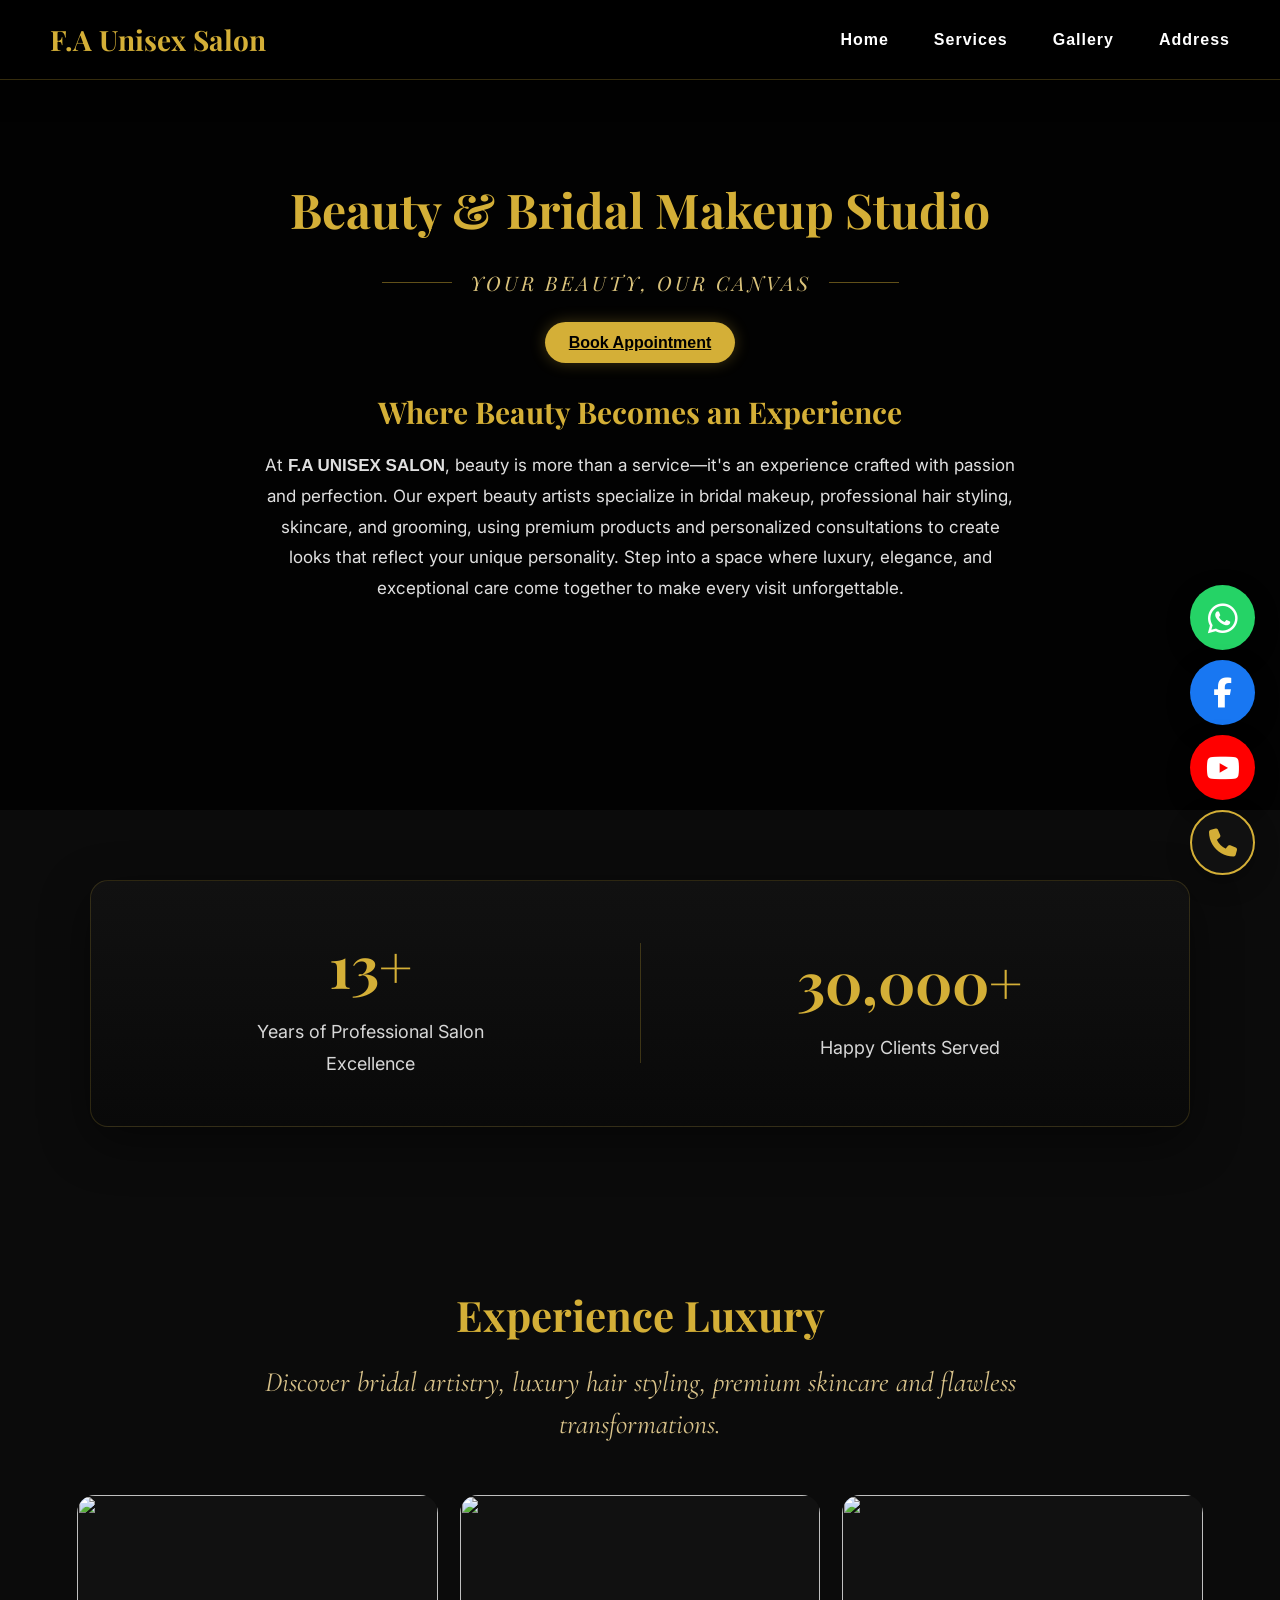
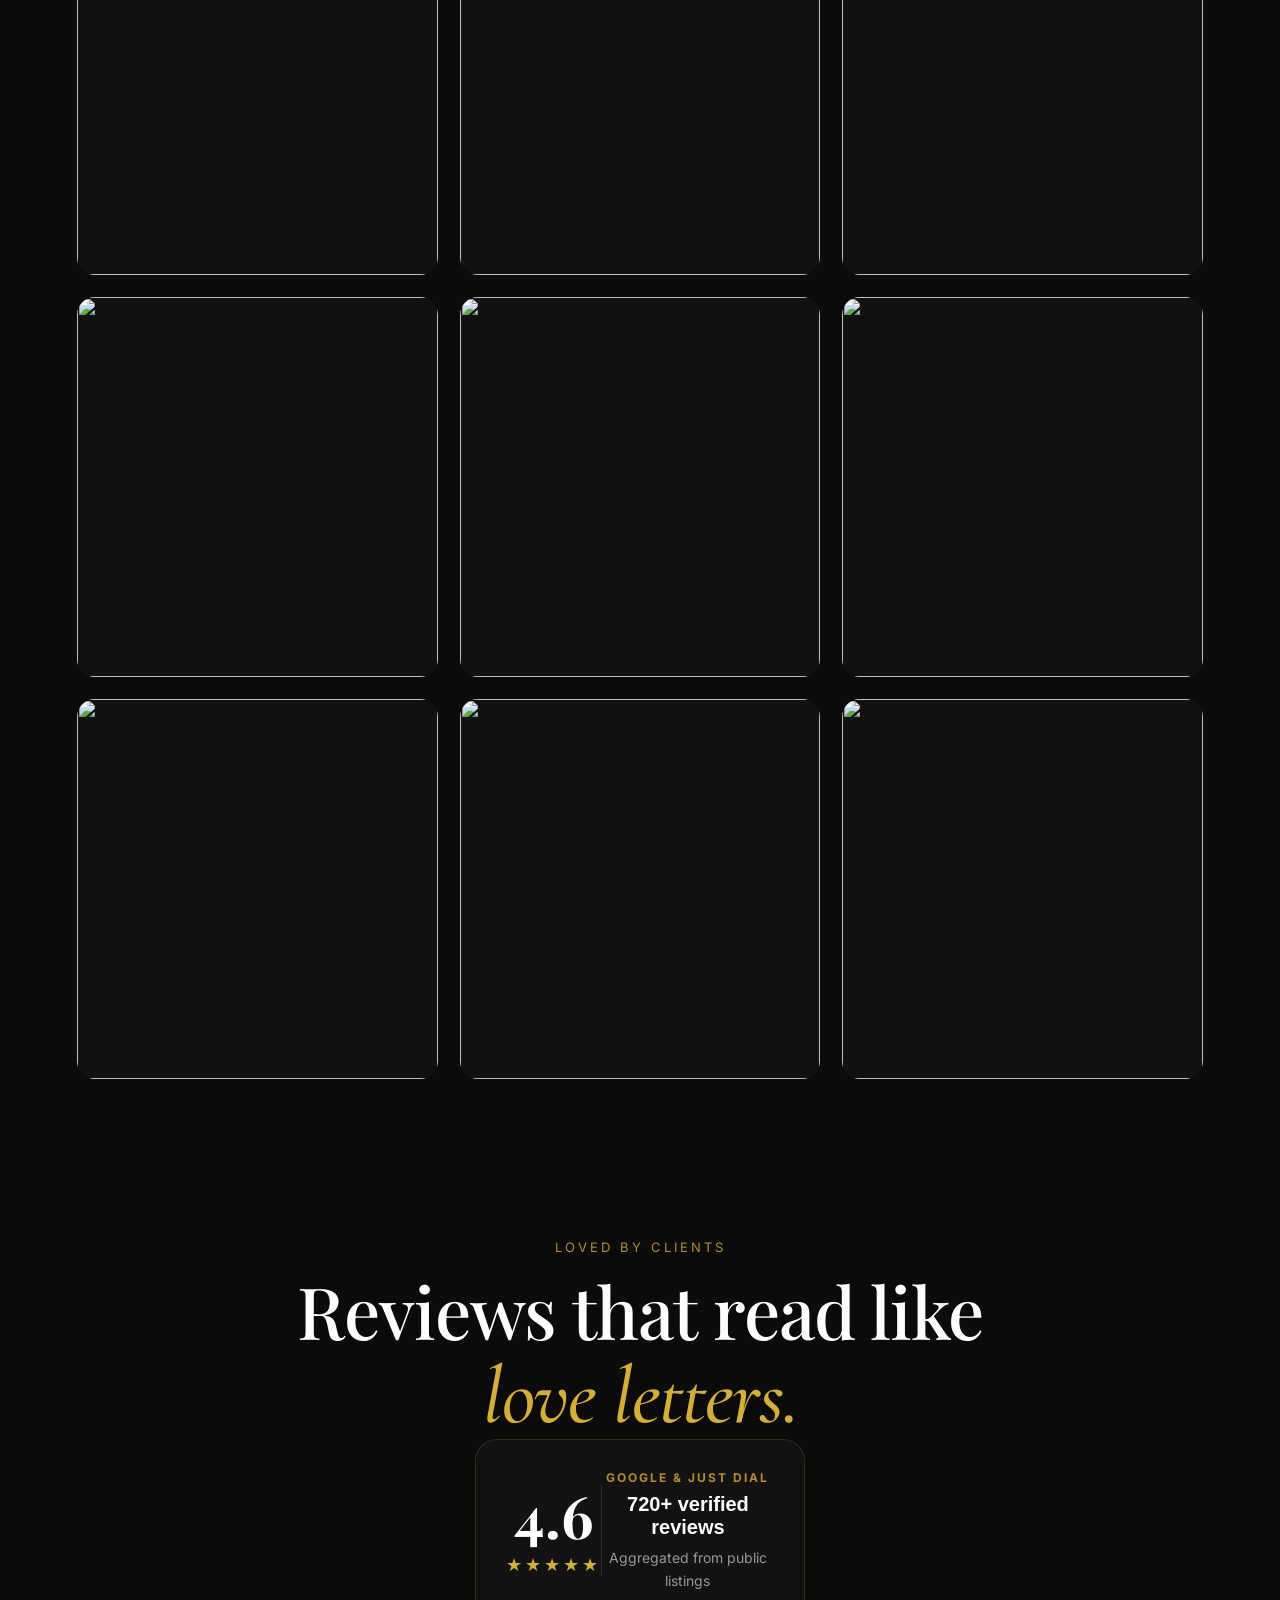
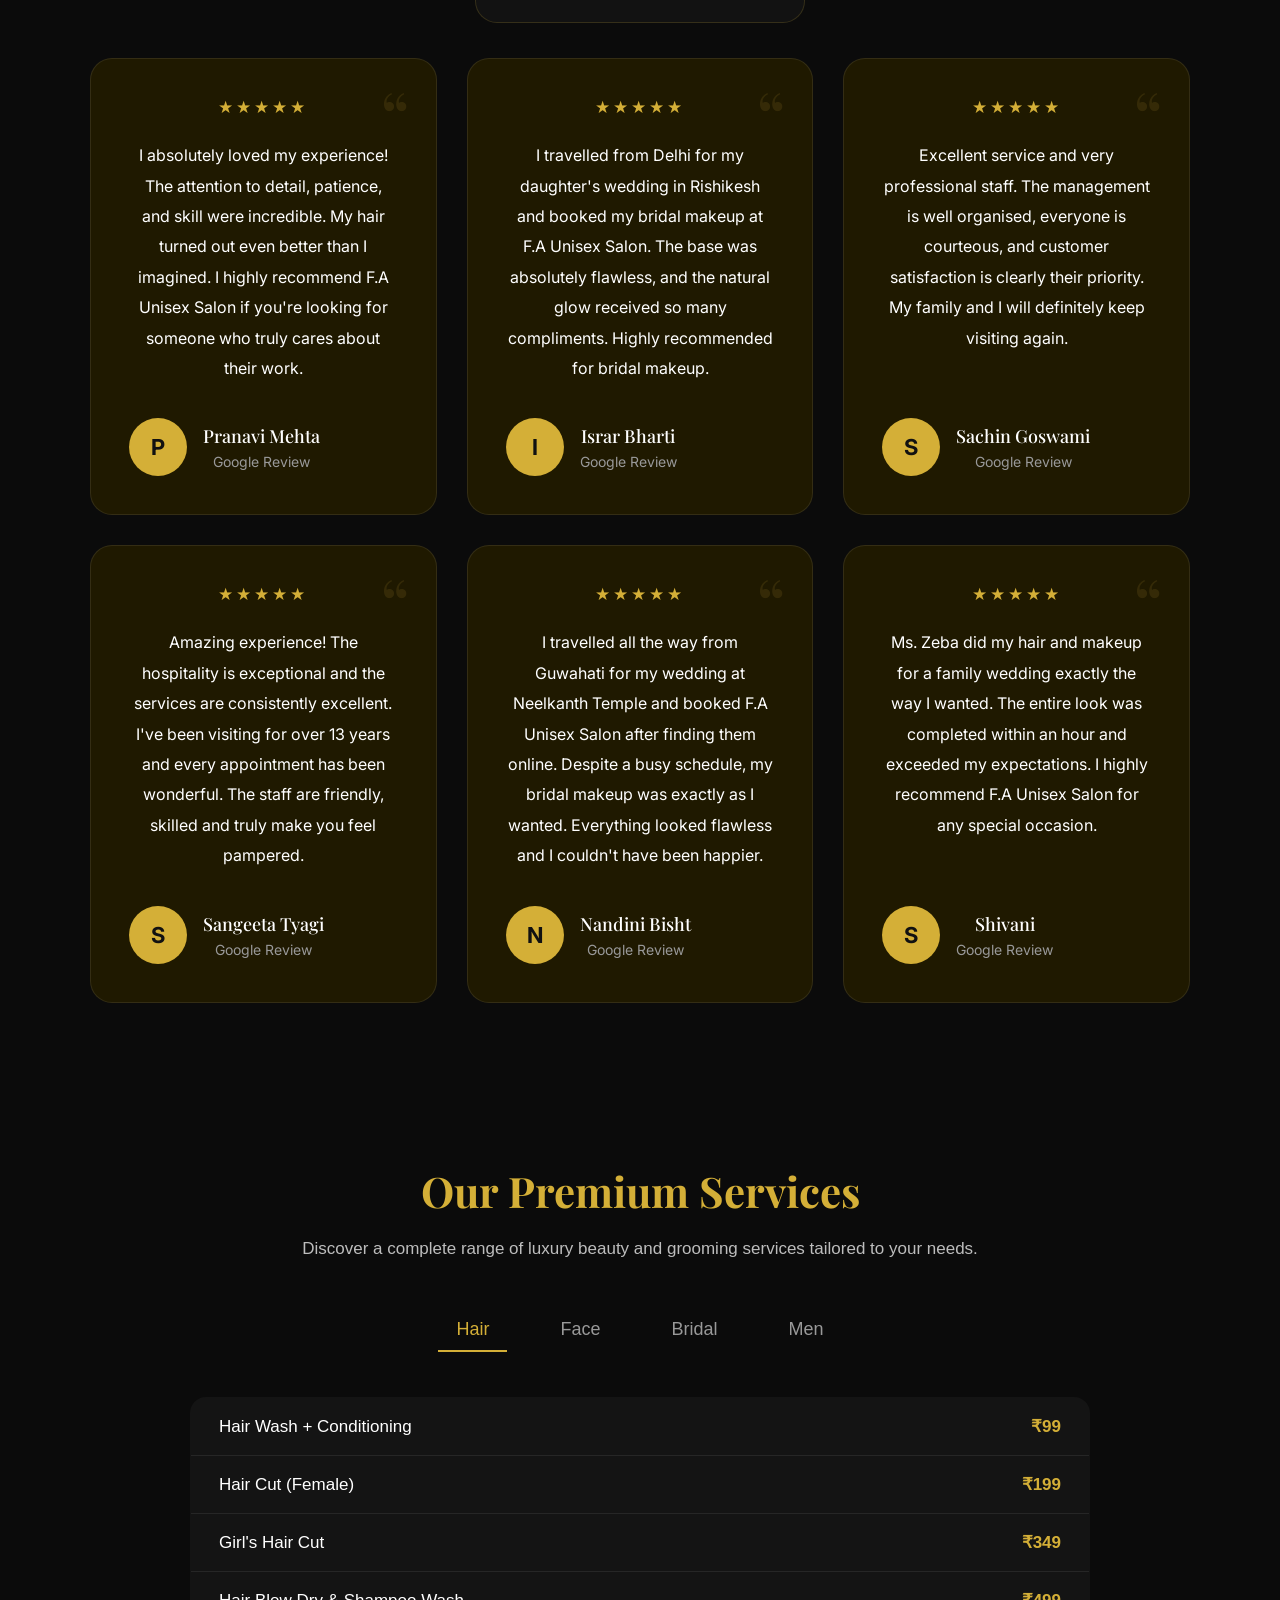
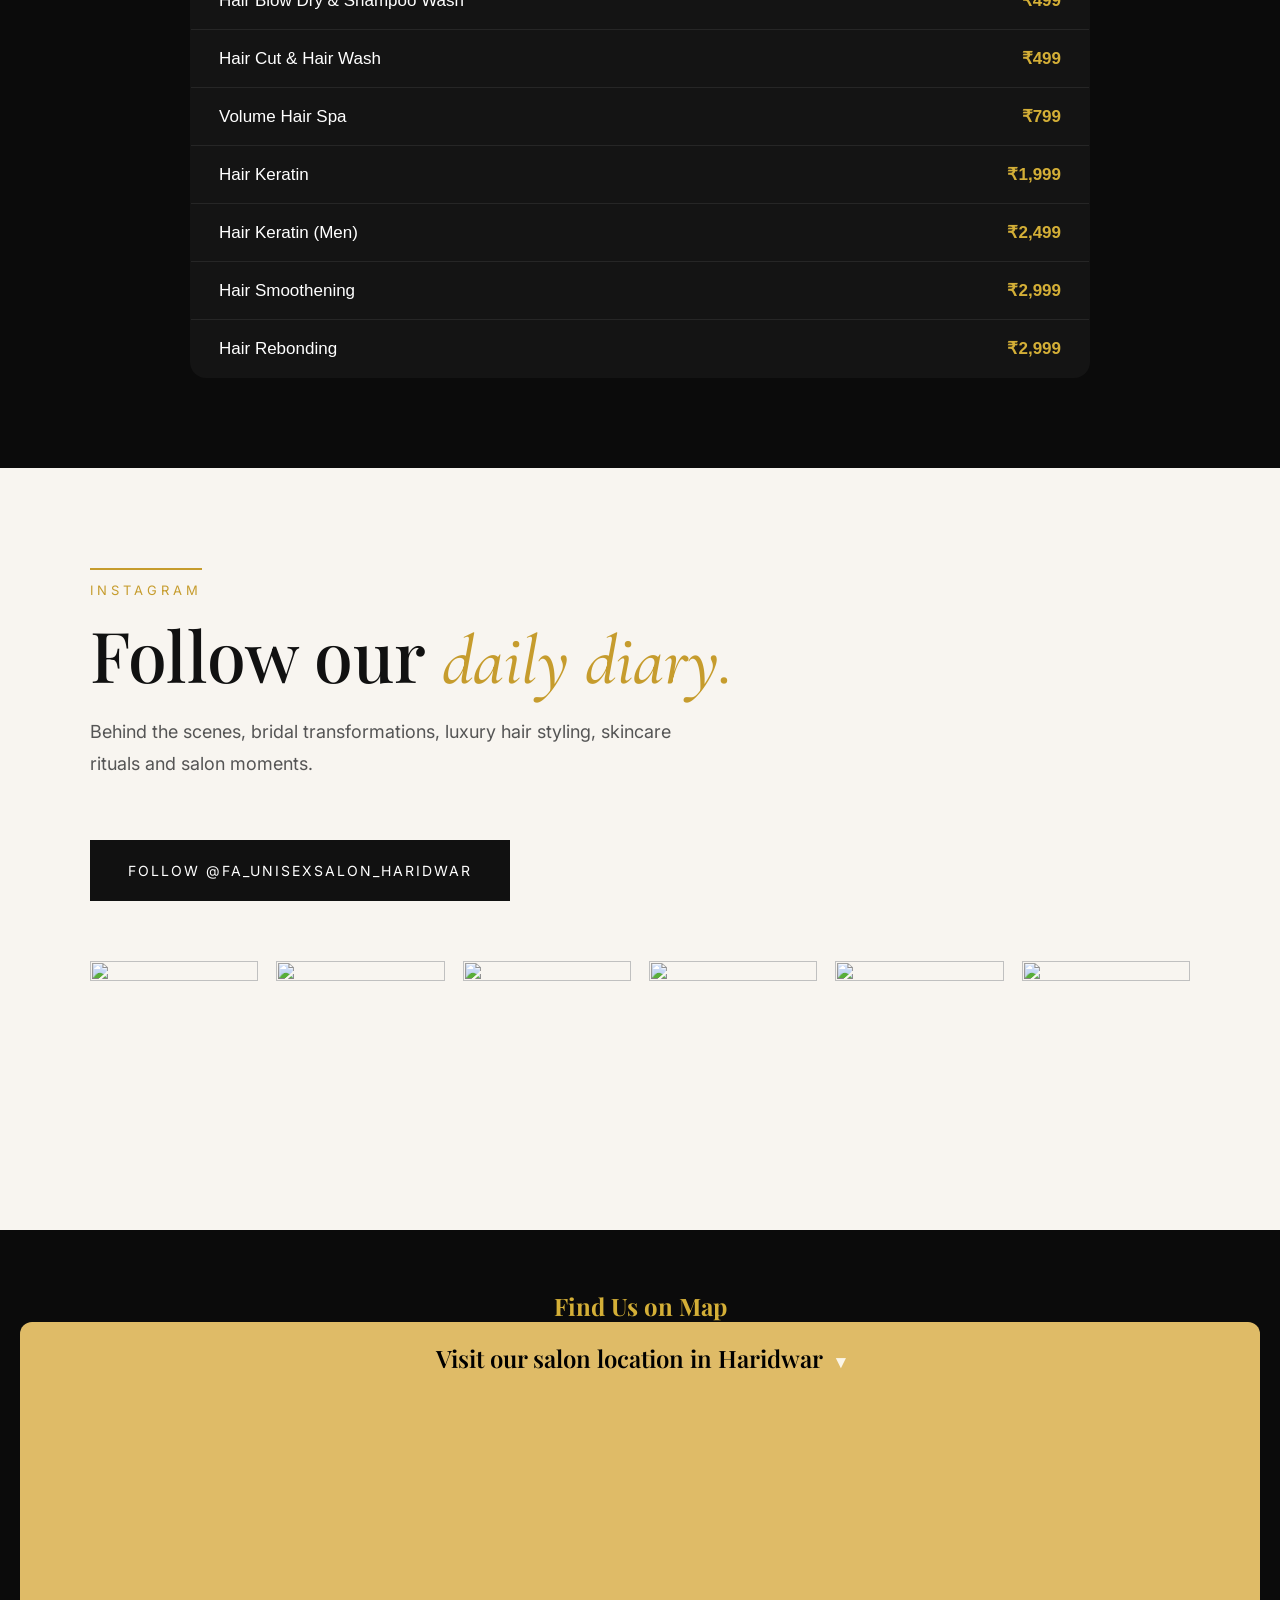
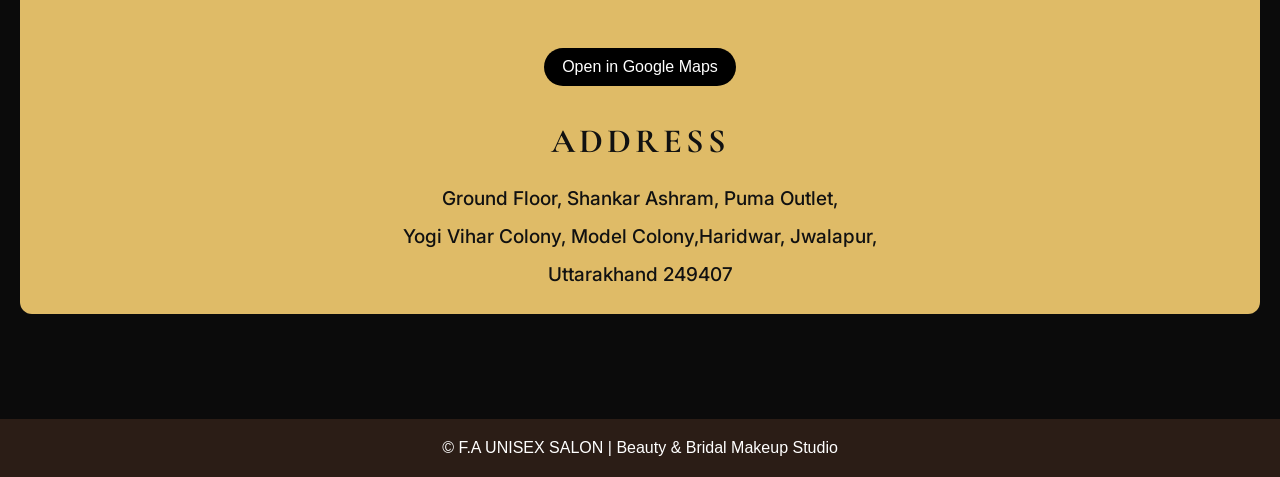
==== index.html @ 48d201e5 "Add files via upload" ====
<!DOCTYPE html>
<html lang="en">
<head>
<meta charset="UTF-8">
<meta name="viewport" content="width=device-width, initial-scale=1.0">

<link rel="preconnect" href="https://fonts.googleapis.com">
<link rel="preconnect" href="https://fonts.gstatic.com" crossorigin>
<link href="https://fonts.googleapis.com/css2?family=Playfair+Display:wght@400;500;600;700&family=Cormorant+Garamond:wght@400;500;600;700&family=Inter:wght@300;400;500;600&display=swap" rel="stylesheet">

<title>F.A Unisex Salon</title>
</head>

<head>
    <meta charset="UTF-8">
    <meta name="viewport" content="width=device-width, initial-scale=1.0">

    <link rel="preconnect" href="https://fonts.googleapis.com">
    <link rel="preconnect" href="https://fonts.gstatic.com" crossorigin>

    <link href="https://fonts.googleapis.com/css2?family=Playfair+Display:wght@400;500;600;700&family=Cormorant+Garamond:wght@400;500;600;700&family=Inter:wght@300;400;500;600&display=swap" rel="stylesheet">

    <!-- Paste this line RIGHT HERE -->
    <link rel="stylesheet" href="https://cdnjs.cloudflare.com/ajax/libs/font-awesome/6.7.2/css/all.min.css">

    <style>
        /* Your CSS starts here */
    </style>
</head>

<style>


  html{
    margin:0;
    padding:0;
    background:#000;
}

body{
    margin:0;
    padding:0;
    padding-top:80px;
    background:#0B0B0B;
}
.hero-cinematic{
    margin-top:0;
    height:90vh;
    display:flex;
    align-items:center;
    justify-content:center;
    text-align:center;
    position:relative;

    background:
        linear-gradient(rgba(0,0,0,.55), rgba(0,0,0,.55)),
        url("images-/unnamed.webp") 70% center/cover no-repeat;
}
/* dark cinematic overlay */
.overlay{
  position:absolute;
  top:0;left:0;
  width:100%;
  height:100%;
  background:rgba(0,0,0,0.65);
}

/* text layer */
.hero-content{
    position: relative;
    z-index: 2;
    max-width: 800px;
    padding: 40px 20px;
    margin: 0 auto;
    text-align: center;

    transform: none;
}

.hero-content h1 {
  font-size: 48px;
  color: #D4AF37;
  margin-bottom: 20px; /* some space below the heading */
}

.hero-content p {
  margin-top: 10px;
  font-size: 18px;
  color: rgba(255, 255, 255, 0.85);
  margin-bottom: 30px; /* add space after the text */
}

.btn {
  margin-bottom: 40px; /* space after the button so the next section doesn’t overlap */
}

/* animation */
@keyframes fadeUp{
  from{
    opacity:0;
    transform:translateY(20px);
  }
  to{
    opacity:1;
    transform:translateY(0);
  }
}

h1,h2,h3{
  color:var(--primary);
  font-family:'Playfair Display', serif;
}

p,li,span{
  color:rgba(255,255,255,0.85);
}

:root{
  --bg:#0B0B0B;          /* deep black */
  --primary:#D4AF37;     /* gold */
  --secondary:#1A1A1A;   /* dark grey */
  --text:#FFFFFF;       /* white */
  --accent:#B08D2A;     /* darker gold */
}

*{margin:0;padding:0;box-sizing:border-box;font-family:Arial;}

body{
    margin:0;
    padding:0;
    background:#0B0B0B;
    color:var(--text);
    font-family:'Playfair Display', serif;
}

/* NAV */
nav{
    position:fixed;
    top:0;
    left:0;
    right:0;

    width:100%;
    height:80px;

    display:flex;
    justify-content:space-between;
    align-items:center;

    padding:0 50px;

    background:#000;

    border-bottom:1px solid rgba(212,175,55,.25);

    box-shadow:0 5px 25px rgba(0,0,0,.8);

    z-index:99999;

    box-sizing:border-box;
}

nav h1{
    color:#D4AF37 !important;
    font-size:28px;
    font-family:'Playfair Display',serif;
    font-weight:700;
    margin:0;
}

nav ul{
    display:flex;
    gap:30px;
    list-style:none;
}

nav ul li{
    color:#fff;
    cursor:pointer;
    transition:.3s;
}

nav ul li:hover{
    color:#D4AF37;
}
/* HERO */
.hero{
  text-align:center;
  padding:90px 20px;
  background:linear-gradient(135deg,var(--secondary),var(--bg));
}
.hero h2{font-size:38px;}
.hero span{color:var(--primary);}
.hero p{margin-top:10px;opacity:0.8}
.btn{
  background:var(--primary);
  color:black;
  padding:12px 24px;
  border:none;
  border-radius:30px;
  font-weight:bold;
  transition:0.3s;
  box-shadow:0 0 15px rgba(212,175,55,0.3);
}

.btn:hover{
  background:var(--accent);
  transform:scale(1.05);
}
/* SECTIONS */
section{padding:60px 20px;}
.title{text-align:center;margin-bottom:25px;}
.title h3{color:var(--primary);font-size:24px;}

/* SERVICES */
.grid{
  display:grid;
  grid-template-columns:repeat(auto-fit,minmax(160px,1fr));
  gap:15px;
}
.card{
  background:rgba(0,0,0,0.96);
  border:1px solid rgba(212,175,55,0.2);
  padding:25px;
  border-radius:14px;
  transition:0.3s;
  backdrop-filter:blur(8px);
}

.card:hover{
  transform:translateY(-5px);
  border:1px solid var(--primary);
  box-shadow:0 10px 30px rgba(212,175,55,0.15);
}
.card:hover{transform:translateY(-5px);box-shadow:0 10px 20px rgba(0,0,0,0.1);}

/* GALLERY */
.gallery{
  display:grid;
  grid-template-columns:repeat(auto-fit,minmax(150px,1fr));
  gap:10px;
}
.img{
  height:120px;
  border-radius:10px;
  background:linear-gradient(135deg,var(--primary),var(--accent));
}
.gallery img{
    transition:.4s;
}

.gallery img:hover{
    transform:scale(1.05);
}

/* BOOKING */
form{
  background:#141414;
  padding:20px;
  border-radius:12px;
  display:flex;
  flex-direction:column;
  gap:10px;
  border:1px solid #eee;
}
input,textarea{
  background:#1E1E1E;
  color:white;
  border:1px solid rgba(212,175,55,.25);
  padding:12px;
  border-radius:8px;
}

/* FOOTER */

/* ================================
   PREMIUM SERVICES
================================ */

.services-section{
    padding:90px 8%;
    background:#0B0B0B;
}

.services-title{
    text-align:center;
    margin-bottom:50px;
}

.services-title h2{
    font-size:46px;
    color:#D4AF37;
    margin-bottom:15px;
}

.services-title p{
    color:#cfcfcf;
    font-size:18px;
    line-height:1.8;
}

.service-tabs{
    display:flex;
    justify-content:center;
    flex-wrap:wrap;
    gap:18px;
    margin-bottom:45px;
}

.tab-btn{
    background:transparent;
    border:none;
    color:#bcbcbc;
    font-size:17px;
    cursor:pointer;
    padding:10px 18px;
    transition:.3s;
    border-bottom:2px solid transparent;
}

.tab-btn.active{
    color:#D4AF37;
    border-color:#D4AF37;
}

.tab-btn:hover{
    color:#D4AF37;
}

.service-content{
    display:none;
}

.service-content.active{
    display:block;
    animation:fade .35s;
}

@keyframes fade{
from{
opacity:0;
transform:translateY(10px);
}
to{
opacity:1;
transform:none;
}
}

.service-table{
    width:100%;
    max-width:900px;
    margin:auto;
    border-collapse:collapse;
    background:#141414;
    border:1px solid rgba(212,175,55,.15);
}

.service-table tr{
    border-bottom:1px solid rgba(255,255,255,.08);
}

.service-table td{
    padding:18px 25px;
    font-size:17px;
}

.service-table td:last-child{
    width:170px;
    text-align:right;
    color:#D4AF37;
    font-weight:bold;
}

.service-table tr:hover{
    background:#1d1d1d;
}

footer{
  text-align:center;
  padding:20px;
  background:#2B1D16;
  color:white;
  margin-top:20px;
}

/* WHATSAPP */
.whatsapp{
  position:fixed;
  bottom:20px;
  right:20px;
  background:#25D366;
  color:white;
  padding:12px 15px;
  border-radius:50px;
  text-decoration:none;
}

.hero-about{
    margin-top:40px;
    max-width:780px;
    margin-left:auto;
    margin-right:auto;
    text-align:center;
}

.hero-about h3{
    color:#D4AF37;
    font-size:30px;
    margin-bottom:18px;
}

.hero-about p{
    font-family:'Inter',sans-serif;
    font-size:17px;
    line-height:1.8;
    color:rgba(255,255,255,.88);
}
/* ==========================
   Premium Statistics Section
========================== */

.stats-section{
    max-width:1100px;
    margin:70px auto;
    padding:45px 60px;
    display:flex;
    justify-content:center;
    align-items:center;
    gap:50px;
    background:linear-gradient(180deg,#111,#090909);
    border:1px solid rgba(212,175,55,.18);
    border-radius:18px;
    box-shadow:0 15px 50px rgba(0,0,0,.45);
}

.stat-card{
    flex:1;
    text-align:center;
}

.stat-card h2{
    font-family:'Playfair Display',serif;
    font-size:58px;
    color:#D4AF37;
    margin-bottom:12px;
}

.stat-card p{
    color:#d7d7d7;
    font-size:18px;
    line-height:1.8;
    max-width:300px;
    margin:auto;
    font-family:'Inter',sans-serif;
}

.stat-divider{
    width:1px;
    height:120px;
    background:rgba(212,175,55,.25);
}

@media(max-width:768px){

.stats-section{
    flex-direction:column;
    gap:35px;
    padding:35px 20px;
}

.stat-divider{
    width:70%;
    height:1px;
}

.stat-card h2{
    font-size:44px;
}

}


/*================ PREMIUM SERVICES ================*/

.services-section{
    padding:60px 20px 90px;
    background:#0B0B0B;
}

.services-title{
    text-align:center;
    margin-bottom:45px;
}

.services-title h2{
    font-size:42px;
    color:#D4AF37;
    margin-bottom:15px;
}

.services-title p{
    color:#bdbdbd;
    max-width:700px;
    margin:auto;
    line-height:1.8;
    font-size:17px;
}

.service-tabs{
    display:flex;
    justify-content:center;
    gap:35px;
    margin-bottom:45px;
    flex-wrap:wrap;
}

.tab-btn{
    background:none;
    border:none;
    color:#999;
    font-size:18px;
    cursor:pointer;
    padding-bottom:10px;
    transition:.3s;
    border-bottom:2px solid transparent;
}

.tab-btn:hover{
    color:#D4AF37;
}

.tab-btn.active{
    color:#D4AF37;
    border-bottom:2px solid #D4AF37;
}

.service-content{
    display:none;
}

.service-content.active{
    display:block;
}

.service-table{
    width:100%;
    max-width:900px;
    margin:auto;
    border-collapse:collapse;
    background:#141414;
    border-radius:16px;
    overflow:hidden;
}

.service-table tr{
    border-bottom:1px solid rgba(255,255,255,.08);
}

.service-table tr:last-child{
    border-bottom:none;
}

.service-table td{
    padding:18px 28px;
    font-size:17px;
}

.service-table td:first-child{
    color:white;
}

.service-table td:last-child{
    color:#D4AF37;
    text-align:right;
    font-weight:600;
}

/*================ HERO TAGLINE ================*/

.hero-tagline{
    display:flex;
    align-items:center;
    justify-content:center;
    gap:18px;
    margin:28px 0 38px;
}

.hero-tagline span{
    width:70px;
    height:1px;
    background:rgba(212,175,55,.45);
}

.hero-tagline p{
    margin:0;
    font-family:'Playfair Display',serif;
    font-size:20px;
    font-style:italic;
    letter-spacing:3px;
    text-transform:uppercase;
    color:#d9c27b;
}

/*================ GALLERY ================*/

.gallery-section{
    padding:90px 6%;
    background:#0B0B0B;
}

.gallery-heading{
    text-align:center;
    margin-bottom:50px;
}

.gallery-heading h2{
    font-size:42px;
    color:#D4AF37;
    margin-bottom:15px;
}

.gallery-heading p{

    font-family:'Cormorant Garamond',serif;

    font-size:28px;

    font-style:italic;

    font-weight:400;

    line-height:1.5;

    color:#d8c28a;

    max-width:760px;

    margin:18px auto 0;

}

.gallery-grid{
    display:grid;
    grid-template-columns:repeat(3,1fr);
    gap:22px;
}

.gallery-item{
    overflow:hidden;
    border-radius:18px;
    height:380px;
    background:#111;
    cursor:pointer;
    transition:.35s;
}

.gallery-item img{
    width:100%;
    height:100%;
    object-fit:cover;
    transition:.6s;
}

.gallery-item:hover img{
    transform:scale(1.08);
}

.gallery-item:hover{
    box-shadow:0 15px 40px rgba(212,175,55,.28);
}

@media(max-width:900px){

.gallery-grid{
grid-template-columns:repeat(2,1fr);
}

}

@media(max-width:600px){

.gallery-grid{
grid-template-columns:1fr;
}

.gallery-item{
height:320px;
}

}

/*==================================================
                PREMIUM REVIEWS
==================================================*/

.reviews-section{
    padding:70px 7% 100px;
    background:#0B0B0B;
}

.reviews-top{

    display:flex;
    flex-direction:column;
    align-items:center;
    justify-content:center;
    text-align:center;
    gap:35px;
    margin: bottom 10px;

}

.small-title{

    display:block;

    text-align:center;

    font-family:'Inter',sans-serif;

    font-size:13px;

    letter-spacing:3px;

    text-transform:uppercase;

    color:#B58B2A;

    margin-bottom:18px;

}

.reviews-heading h2{

    font-family:'Playfair Display',serif;

    font-size:72px;

    font-weight:500;

    line-height:1.05;

    letter-spacing:-1px;

    color:#fff;

    margin:0;

   max-width:900px;
text-align:center;

}

.reviews-heading h2 span{

    display:block;

    font-family:'Cormorant Garamond',serif;

    font-style:italic;

    font-size:82px;

    font-weight:500;

    color:#D4AF37;

    margin-top:5px;

}

.rating-box{

    width:330px;

    margin:auto;

    background:#121212;

    border:1px solid rgba(212,175,55,.18);

    border-radius:22px;

    padding:30px;

    display:flex;

    justify-content:space-between;

    align-items:center;

}

.rating-left h3{

    font-family:'Playfair Display',serif;

    font-size:58px;

    color:#ffffff;

    margin:0;

    line-height:1;

}

.stars{

    color:#D4AF37;

    font-size:18px;

    margin-top:10px;

    letter-spacing:3px;

}

.rating-divider{

    width:1px;

    height:90px;

    background:rgba(255,255,255,.12);

}

.rating-right h4{

    margin:0 0 8px;

    color:#B58B2A;

    font-size:12px;

    letter-spacing:2px;

    text-transform:uppercase;

    font-family:'Inter',sans-serif;

}

.rating-right strong{

    display:block;

    color:#fff;

    font-size:20px;

    margin-bottom:8px;

}

.rating-right p{

    margin:0;

    color:#999;

    font-size:14px;

    line-height:1.6;

    font-family:'Inter',sans-serif;

}

.reviews-grid{

    display:grid;

    grid-template-columns:repeat(3,1fr);

    gap:30px;

}

/*==================================================
                REVIEW CARDS
==================================================*/

.review-card{

    position:relative;

background:#1f1900;
    border:1px solid rgba(177, 170, 145, 0.14);

    border-radius:22px;

    padding:38px;

    transition:.35s;

    overflow:hidden;

    min-height:310px;

    display:flex;

    flex-direction:column;

    justify-content:space-between;

}

.review-card:hover{

transform:translateY(-6px);

box-shadow:0 30px 60px rgba(0,0,0,.12);

border-color:#D4AF37;

}

.quote-mark{

    position:absolute;

    top:20px;

    right:26px;

    font-family:'Playfair Display',serif;

    font-size:72px;

    color:rgba(212,175,55,.12);

    line-height:1;

}

.review-stars{

    color:#D4AF37;

    letter-spacing:3px;

    font-size:17px;

    margin-bottom:22px;

}

.review-text{

    color:#ffffff;

    font-family:'Inter',sans-serif;

    font-size:16px;

    line-height:1.9;

    margin:0 0 35px;

}

.review-user{

    display:flex;

    align-items:center;

    gap:16px;

    margin-top:auto;

}

.review-avatar{

    width:58px;

    height:58px;

    border-radius:50%;

    background:#D4AF37;

color:#111;

    display:flex;

    align-items:center;

    justify-content:center;

    font-weight:700;

    font-size:22px;

    font-family:'Inter',sans-serif;

}

.review-user h4{

    margin:0;

    color:#fff;

    font-size:18px;

    font-family:'Playfair Display',serif;

    font-weight:500;

}

.review-user span{

    display:block;

    margin-top:5px;

    color:#999;

    font-size:14px;

    font-family:'Inter',sans-serif;

}

/*================ Mobile ================*/

@media(max-width:1100px){

.reviews-grid{

grid-template-columns:repeat(2,1fr);

}

}

@media(max-width:768px){

.reviews-top{

flex-direction:column;

align-items:flex-start;

}

.rating-box{

width:100%;

}

.reviews-heading h2{

font-size:42px;

}

.reviews-grid{

grid-template-columns:1fr;

}

.review-card{

min-height:auto;

}

}

/*==================================================
                INSTAGRAM SECTION
==================================================*/

.instagram-section{

    background:#F8F5F0;

    padding:100px 7%;

}

.instagram-top{

    display:flex;

    justify-content:space-between;

    align-items:flex-end;

    gap:60px;

    margin-bottom:60px;

    flex-wrap:wrap;

}

.instagram-text span{

    display:inline-block;

    color:#C69C2D;

    text-transform:uppercase;

    letter-spacing:4px;

    font-size:13px;

    font-family:'Inter',sans-serif;

    border-top:2px solid #C69C2D;

    padding-top:12px;

    margin-bottom:20px;

}

.instagram-text h2{

    font-family:'Playfair Display',serif;

    font-size:70px;

    line-height:1.05;

    font-weight:500;

    color:#111;

    margin:0;

}

.instagram-text h2 em{

    font-family:'Cormorant Garamond',serif;

    font-style:italic;

    color:#C69C2D;

    font-weight:500;

}

.instagram-text p{

    margin-top:18px;

    max-width:600px;

    font-size:18px;

    line-height:1.8;

    color:#555;

    font-family:'Inter',sans-serif;

}

/* Button */

.insta-btn{

    background:#111;

    color:#fff;

    text-decoration:none;

    padding:22px 38px;

    display:flex;

    align-items:center;

    gap:14px;

    font-family:'Inter',sans-serif;

    letter-spacing:2px;

    text-transform:uppercase;

    font-size:14px;

    transition:.35s;

}

.insta-btn:hover{

    background:#C69C2D;

    color:#fff;

}

/* Gallery */

.instagram-gallery{

    display:grid;

    grid-template-columns:repeat(6,1fr);

    gap:18px;

}

.instagram-gallery img{

    width:100%;

    aspect-ratio:1/1;

    object-fit:cover;

    transition:.45s;

    cursor:pointer;

}

.instagram-gallery img:hover{

    transform:scale(1.06);

}

/* Responsive */

@media(max-width:1100px){

.instagram-gallery{

grid-template-columns:repeat(3,1fr);

}

}

@media(max-width:700px){

.instagram-top{

flex-direction:column;

align-items:flex-start;

}

.instagram-text h2{

font-size:48px;

}

.instagram-gallery{

grid-template-columns:repeat(2,1fr);

}

.insta-btn{

width:100%;

justify-content:center;

}

}

.arrow{
    font-size: 18px;
    margin-left: 8px;
    vertical-align: middle;
    display: inline-block;
    transition: transform 0.3s ease;
}

.arrow:hover{
    transform: translateY(3px);
}

.whatsapp{
    position: fixed;
    bottom: 250px; /* Adjusted to place it above the Facebook button */
    right: 25px;
    width: 65px;
    height: 65px;
    background: #25D366;
    color: #fff;
    border-radius: 50%;
    display: flex;
    justify-content: center;
    align-items: center;
    font-size: 34px;
    text-decoration: none;
    box-shadow: 0 8px 25px rgba(0,0,0,0.25);
    z-index: 9999;
    transition: all .3s ease;
}

.whatsapp:hover{
    transform: scale(1.1);
    box-shadow: 0 12px 30px rgba(0,0,0,.35);
}

.facebook{
    position: fixed;
    bottom: 175px;   /* Places it above the WhatsApp button */
    right: 25px;
    width: 65px;
    height: 65px;
    background: #1877F2;
    color: #fff;
    border-radius: 50%;
    display: flex;
    justify-content: center;
    align-items: center;
    font-size: 30px;
    text-decoration: none;
    box-shadow: 0 8px 25px rgba(0,0,0,0.25);
    z-index: 9999;
    transition: all .3s ease;
}

.facebook:hover{
    transform: scale(1.1);
    box-shadow: 0 12px 30px rgba(0,0,0,.35);
}

.youtube{
    position: fixed;
    bottom: 100px;  /* Adjusted to place it above the Facebook button */
    right: 25px;
    width: 65px;
    height: 65px;
    background: #FF0000;
    color: #fff;
    border-radius: 50%;
    display: flex;
    justify-content: center;
    align-items: center;
    font-size: 30px;
    text-decoration: none;
    box-shadow: 0 8px 25px rgba(0,0,0,0.25);
    z-index: 9999;
    transition: all .3s ease;
}

.youtube:hover{
    transform: scale(1.1);
    box-shadow: 0 12px 30px rgba(0,0,0,.35);
}

.call{
    position: fixed;
    bottom: 25px;
    right: 25px;
    width: 65px;
    height: 65px;
    background: #111;
    color: #D4AF37;
    border: 2px solid #D4AF37;
    border-radius: 50%;
    display: flex;
    justify-content: center;
    align-items: center;
    font-size: 28px;
    text-decoration: none;
    box-shadow: 0 8px 25px rgba(0,0,0,0.25);
    z-index: 9999;
    transition: all .3s ease;
}

.call:hover{
    transform: scale(1.1);
    box-shadow: 0 12px 30px rgba(0,0,0,.35);
}

/* Premium Navigation */

nav{
    position:fixed;
    top:0;
    left:0;
    width:100%;
    height:80px;

    display:flex;
    justify-content:space-between;
    align-items:center;

    padding:0 50px;
    box-sizing:border-box;

    background:#000;
    border-bottom:1px solid rgba(212,175,55,.25);
    box-shadow:0 5px 25px rgba(0,0,0,.8);

    z-index:99999;
}

nav h1{
    font-family:'Playfair Display',serif;
    font-size:28px;
    color:#D4AF37;
    margin:0;
    white-space:nowrap;
}

nav ul{
    display:flex;
    align-items:center;
    gap:45px;
    list-style:none;
    margin:0;
    padding:0;
}

nav ul li a{
    color:#fff;
    text-decoration:none;
    font-weight:600;
    letter-spacing:1px;
    transition:.3s;
}

nav ul li a:hover{
    color:#D4AF37;
}

html{
    scroll-behavior: smooth;
}

nav ul li a{
    text-decoration: none;
    color: inherit;
}

nav ul li a:hover{
    color: #D4AF37;
}

#services{
    scroll-margin-top: 130px;
}

#gallery{
    scroll-margin-top: 130px;
}

/* WhatsApp Glow Animation */

#address{
    scroll-margin-top:120px;
}

/*==================================================
        MOBILE RESPONSIVE
==================================================*/

@media (max-width:768px){

/* Navigation */

nav{
    padding:15px 20px;
    flex-direction:column;
    gap:15px;
}

nav h1{
    font-size:22px;
    white-space:nowrap;
}

nav ul{
    flex-wrap:wrap;
    justify-content:center;
    gap:18px;
    padding:0;
}

nav ul li a{
    font-size:15px;
}

/* Hero */

.hero-cinematic{
    min-height:100vh;
    padding:120px 20px 60px;
    background-position:center;
}

.hero-content{
    max-width:100%;
    transform:none !important;
    padding:20px;
}

.hero-content h1{
    font-size:34px;
    line-height:1.2;
}

.hero-content h2{
    font-size:24px;
}

.hero-content p{
    font-size:16px;
    line-height:1.8;
}

.btn{
    padding:14px 28px;
    font-size:16px;
}

/* Services */

.services-grid{
    grid-template-columns:1fr;
    gap:25px;
}

.service-card img{
    height:260px;
}

/* Gallery */

.gallery-grid{
    grid-template-columns:repeat(2,1fr);
    gap:12px;
}

.gallery-item img{
    width:100%;
    height:100%;
    object-fit:cover;
}

/* Instagram */

.instagram-grid{
    grid-template-columns:repeat(2,1fr);
}

/* Map */

.map-container iframe{
    height:350px;
}

/* Footer */

footer{
    text-align:center;
    padding:40px 20px;
}

/* Floating Buttons */

.whatsapp,
.facebook,
.youtube,
.call{

    width:52px;
    height:52px;
    font-size:22px;

}

.whatsapp{

    bottom:20px;

}

.facebook{

    bottom:85px;

}

.youtube{

    bottom:150px;

}

.call{

    bottom:215px;

}

}

html,body{
    overflow-x:hidden;
}

img{
    max-width:100%;
    height:auto;
    display:block;
}

.salon-address{
    margin:35px auto 0;
    max-width:650px;
    text-align:center;
}

.salon-address h3{
    font-family:'Cormorant Garamond', serif;
    font-size:34px;
    font-weight:1000;
    letter-spacing:4px;
    text-transform:uppercase;
    color:#111;
    margin-bottom:18px;
}

.salon-address p{
    font-family:'Inter', sans-serif;
    font-size:19px;
    font-weight:500;
    line-height:2;
    color:#111;
    margin:0;
}

</style>
</head>

<body id="home">

<nav>
  <h1>F.A Unisex Salon</h1>
  <ul>
    <li><a href="#home">Home</a></li>
    <li><a href="#services">Services</a></li>
    <li><a href="#gallery">Gallery</a></li>
    <li><a href="#address">Address</a></li>
  </ul>
</nav>

<div id="home" class="hero-cinematic">

    <div class="overlay"></div>

    <div class="hero-content">

        <h1>Beauty & Bridal Makeup Studio</h1>

        <div class="hero-tagline">

    <span></span>

    <p>Your Beauty, Our Canvas</p>

    <span></span>

</div>

        <a href="https://wa.me/919758993220?text=I%20would%20like%20to%20book%20an%20appointment" class="btn" target="_blank">Book Appointment</a>

        <div class="hero-about">

            <h3>Where Beauty Becomes an Experience</h3>

            <p>
                At <strong>F.A UNISEX SALON</strong>, beauty is more than a service—it's an experience crafted with passion and perfection. Our expert beauty artists specialize in bridal makeup, professional hair styling, skincare, and grooming, using premium products and personalized consultations to create looks that reflect your unique personality. Step into a space where luxury, elegance, and exceptional care come together to make every visit unforgettable.
            </p>

        </div>

    </div>

</div>

<section class="stats-section">

    <div class="stat-card">
        <h2>13+</h2>
        <p>Years of Professional Salon Excellence</p>
    </div>

    <div class="stat-divider"></div>

    <div class="stat-card">
        <h2>30,000+</h2>
        <p>Happy Clients Served</p>
    </div>

</section>   <!-- End of 13+ Years Experience -->

<!--================ GALLERY ================-->

<section class="gallery-section">

    <div class="gallery-heading">
        <h2 id="gallery">Experience Luxury</h2>

        <p>
            Discover bridal artistry, luxury hair styling,
            premium skincare and flawless transformations.
        </p>
    </div>

  <div class="gallery-grid">

    <div class="gallery-item"><img src="images-/p1.webp" alt=""></div>
    <div class="gallery-item"><img src="images-/p2.webp" alt=""></div>
    <div class="gallery-item"><img src="images-/p3.webp" alt=""></div>

    <div class="gallery-item"><img src="images-/p4.webp" alt=""></div>
    <div class="gallery-item"><img src="images-/p5.webp" alt=""></div>
    <div class="gallery-item"><img src="images-/p6.webp" alt=""></div>

    <div class="gallery-item"><img src="images-/p7.webp" alt=""></div>
    <div class="gallery-item"><img src="images-/p8.webp" alt=""></div>
    <div class="gallery-item"><img src="images-/p9.webp" alt=""></div>

</div>

</section>

<!-- ================= TESTIMONIALS ================= -->

<section class="reviews-section">

<div class="reviews-top">

<div class="reviews-heading">

<span class="small-title">LOVED BY CLIENTS</span>

<h2>
Reviews that read like
<span>love letters.</span>
</h2>

<div class="rating-box">

    <div class="rating-left">
        <h3>4.6</h3>

        <div class="stars">
            ★★★★★
        </div>
    </div>

    <div class="rating-divider"></div>

    <div class="rating-right">

        <h4>GOOGLE & JUST DIAL</h4>

        <strong>720+ verified reviews</strong>

        <p>Aggregated from public listings</p>

    </div>

</div>

</div>

<div class="reviews-grid">

  <div class="review-card">

    <div class="quote-mark">“</div>

    <div class="review-stars">★★★★★</div>

    <p class="review-text">
        I absolutely loved my experience! The attention to detail, patience, and skill were incredible. My hair turned out even better than I imagined. I highly recommend F.A Unisex Salon if you're looking for someone who truly cares about their work.
    </p>

    <div class="review-user">
        <div class="review-avatar">P</div>
        <div>
            <h4>Pranavi Mehta</h4>
            <span>Google Review</span>
        </div>
    </div>

</div>


<div class="review-card">

    <div class="quote-mark">“</div>

    <div class="review-stars">★★★★★</div>

    <p class="review-text">
        I travelled from Delhi for my daughter's wedding in Rishikesh and booked my bridal makeup at F.A Unisex Salon. The base was absolutely flawless, and the natural glow received so many compliments. Highly recommended for bridal makeup.
    </p>

    <div class="review-user">
        <div class="review-avatar">I</div>
        <div>
            <h4>Israr Bharti</h4>
            <span>Google Review</span>
        </div>
    </div>

</div>


<div class="review-card">

    <div class="quote-mark">“</div>

    <div class="review-stars">★★★★★</div>

    <p class="review-text">
        Excellent service and very professional staff. The management is well organised, everyone is courteous, and customer satisfaction is clearly their priority. My family and I will definitely keep visiting again.
    </p>

    <div class="review-user">
        <div class="review-avatar">S</div>
        <div>
            <h4>Sachin Goswami</h4>
            <span>Google Review</span>
        </div>
    </div>

</div>


<div class="review-card">

    <div class="quote-mark">“</div>

    <div class="review-stars">★★★★★</div>

    <p class="review-text">
        Amazing experience! The hospitality is exceptional and the services are consistently excellent. I've been visiting for over 13 years and every appointment has been wonderful. The staff are friendly, skilled and truly make you feel pampered.
    </p>

    <div class="review-user">
        <div class="review-avatar">S</div>
        <div>
            <h4>Sangeeta Tyagi</h4>
            <span>Google Review</span>
        </div>
    </div>

</div>


<div class="review-card">

    <div class="quote-mark">“</div>

    <div class="review-stars">★★★★★</div>

    <p class="review-text">
        I travelled all the way from Guwahati for my wedding at Neelkanth Temple and booked F.A Unisex Salon after finding them online. Despite a busy schedule, my bridal makeup was exactly as I wanted. Everything looked flawless and I couldn't have been happier.
    </p>

    <div class="review-user">
        <div class="review-avatar">N</div>
        <div>
            <h4>Nandini Bisht</h4>
            <span>Google Review</span>
        </div>
    </div>

</div>


<div class="review-card">

    <div class="quote-mark">“</div>

    <div class="review-stars">★★★★★</div>

    <p class="review-text">
        Ms. Zeba did my hair and makeup for a family wedding exactly the way I wanted. The entire look was completed within an hour and exceeded my expectations. I highly recommend F.A Unisex Salon for any special occasion.
    </p>

    <div class="review-user">
        <div class="review-avatar">S</div>
        <div>
            <h4>Shivani</h4>
            <span>Google Review</span>
        </div>
    </div>

</div>  

<!-- ================= INSTAGRAM ================= -->


</section>

<!-- ================= PREMIUM SERVICES START ================= -->

<section class="services-section">

    <div class="services-title">

        <h2 id="services">Our Premium Services</h2>
        <p>
            Discover a complete range of luxury beauty and grooming services tailored to your needs.
        </p>
    </div>

    <div class="service-tabs">

        <button class="tab-btn active" onclick="showService('hair', this)">Hair</button>

        <button class="tab-btn" onclick="showService('face', this)">Face</button>

        <button class="tab-btn" onclick="showService('bridal', this)">Bridal</button>

        <button class="tab-btn" onclick="showService('men', this)">Men</button>

    </div>

    <!-- Hair -->

    <div id="hair" class="service-content active">

        <table class="service-table">

            <tr><td>Hair Wash + Conditioning</td><td>₹99</td></tr>
            <tr><td>Hair Cut (Female)</td><td>₹199</td></tr>
            <tr><td>Girl's Hair Cut</td><td>₹349</td></tr>
            <tr><td>Hair Blow Dry & Shampoo Wash</td><td>₹499</td></tr>
            <tr><td>Hair Cut & Hair Wash</td><td>₹499</td></tr>
            <tr><td>Volume Hair Spa</td><td>₹799</td></tr>
            <tr><td>Hair Keratin</td><td>₹1,999</td></tr>
            <tr><td>Hair Keratin (Men)</td><td>₹2,499</td></tr>
            <tr><td>Hair Smoothening</td><td>₹2,999</td></tr>
            <tr><td>Hair Rebonding</td><td>₹2,999</td></tr>

        </table>

    </div>

    <!-- Face -->

    <div id="face" class="service-content">

        <table class="service-table">

            <tr><td>Upper Lip Threading</td><td>₹99</td></tr>
            <tr><td>Half Leg Chocolate Waxing</td><td>₹299</td></tr>
            <tr><td>Bleach</td><td>₹499</td></tr>
            <tr><td>Fruit Face Bleach</td><td>₹499</td></tr>
            <tr><td>Classic D-Tan</td><td>₹499</td></tr>
            <tr><td>Full Leg Chocolate Waxing</td><td>₹599</td></tr>
            <tr><td>Skin Lifting Facial</td><td>₹999</td></tr>
            <tr><td>Classic Facial</td><td>₹1,199</td></tr>

        </table>

    </div>

    <!-- Bridal -->

    <div id="bridal" class="service-content">

        <table class="service-table">

            <tr><td>Party Makeup</td><td>₹3,500</td></tr>
            <tr><td>Engagement Makeup</td><td>₹7,000</td></tr>
            <tr><td>AirBrush Bridal Makeup</td><td>₹12,000</td></tr>

        </table>

    </div>

    <!-- Men -->

    <div id="men" class="service-content">

        <table class="service-table">

            <tr><td>Hair Wash + Conditioning</td><td>₹99</td></tr>
            <tr><td>Normal Beard Trim</td><td>₹99</td></tr>
            <tr><td>Beard Shaving</td><td>₹99</td></tr>
            <tr><td>Hair Cut</td><td>₹199</td></tr>
            <tr><td>Head Massage</td><td>₹399</td></tr>
            <tr><td>Hair Blow Dry & Shampoo Wash</td><td>₹499</td></tr>
            <tr><td>Hair Cut & Hair Wash</td><td>₹499</td></tr>
            <tr><td>Special Manicure</td><td>₹549</td></tr>
            <tr><td>Special Pedicure</td><td>₹649</td></tr>
            <tr><td>Hair Spa</td><td>₹1,199</td></tr>
            <tr><td>Hair Keratin</td><td>₹2,499</td></tr>
            <tr><td>Hair Rebonding</td><td>₹2,999</td></tr>

        </table>

    </div>

</section>

<!-- ================= PREMIUM SERVICES END ================= -->

<!-- ================= INSTAGRAM ================= -->

<section class="instagram-section">

    <div class="instagram-top">

        <div class="instagram-text">

            <span>INSTAGRAM</span>

            <h2>
                Follow our
                <em>daily diary.</em>
            </h2>

            <p>
                Behind the scenes, bridal transformations, luxury hair styling,
                skincare rituals and salon moments.
            </p>

        </div>

        <a href="https://instagram.com/fa_unisexsalon_haridwar"
           target="_blank"
           class="insta-btn">

            FOLLOW @FA_UNISEXSALON_HARIDWAR

        </a>

    </div>

    <div class="instagram-gallery">

        <img src="images-/p1.webp" alt="">
        <img src="images-/p2.webp" alt="">
        <img src="images-/p3.webp" alt="">
        <img src="images-/p4.webp" alt="">
        <img src="images-/p7.webp" alt="">
        <img src="images-/p6.webp" alt="">

    </div>



</section>

<section id="address">
  <div class="title">
      <h3>Find Us on Map</h3>

  <div style="text-align:center;background:#dfbb67;padding:20px;border-radius:12px;">

    <p style="margin-bottom:10px; color:#000; font-family:'Playfair Display', serif; font-size:24px; font-weight:600;">
    Visit our salon location in Haridwar <span class="arrow">▾</span>
</p>

    <iframe
      src="https://www.google.com/maps?q=F.A%20Unisex%20Salon%20Haridwar&output=embed"
      width="100%"
      height="250"
      style="border:0;border-radius:12px;"
      allowfullscreen=""
      loading="lazy">
    </iframe>

    <a href="https://www.google.com/maps?q=F.A%20Unisex%20Salon%20Haridwar"
    target="_blank"
    style="display:inline-block;
    margin-top:10px;
    padding:10px 18px;
    background:#000000;
    color:white;
    border-radius:20px;
    text-decoration:none;">
      Open in Google Maps
    </a>

<div class="salon-address">

<h3>ADDRESS</h3>

<p>
Ground Floor, Shankar Ashram, Puma Outlet,<br>
Yogi Vihar Colony, Model Colony,Haridwar, Jwalapur,<br>
Uttarakhand 249407
</p>

</div>
</section>

<footer>
    &copy; F.A UNISEX SALON | Beauty &amp; Bridal Makeup Studio
</footer>

<a class="whatsapp" href="https://wa.me/919758993220?text=I%20would%20like%20to%20book%20an%20appointment" target="_blank">
    <i class="fab fa-whatsapp"></i>
</a>

<a class="facebook" href="https://www.facebook.com/fasalonharidwar/" target="_blank" aria-label="Visit our Facebook page">
    <i class="fa-brands fa-facebook-f"></i>
</a>

<a class="youtube" href="https://www.youtube.com/@faunisexsalon9138/featured" target="_blank" aria-label="Visit our YouTube channel">
    <i class="fa-brands fa-youtube"></i>
</a>

<a class="call" href="tel:+919758993220" aria-label="Call F.A Unisex Salon">
    <i class="fa-solid fa-phone"></i>
</a>

<script>

function showService(id, btn){

    // Hide all service tables
    document.querySelectorAll(".service-content").forEach(function(content){
        content.classList.remove("active");
    });

    // Show selected table
    document.getElementById(id).classList.add("active");

    // Remove active tab
    document.querySelectorAll(".tab-btn").forEach(function(tab){
        tab.classList.remove("active");
    });

    // Highlight clicked tab
    btn.classList.add("active");
}

</script>

</body>
</html>
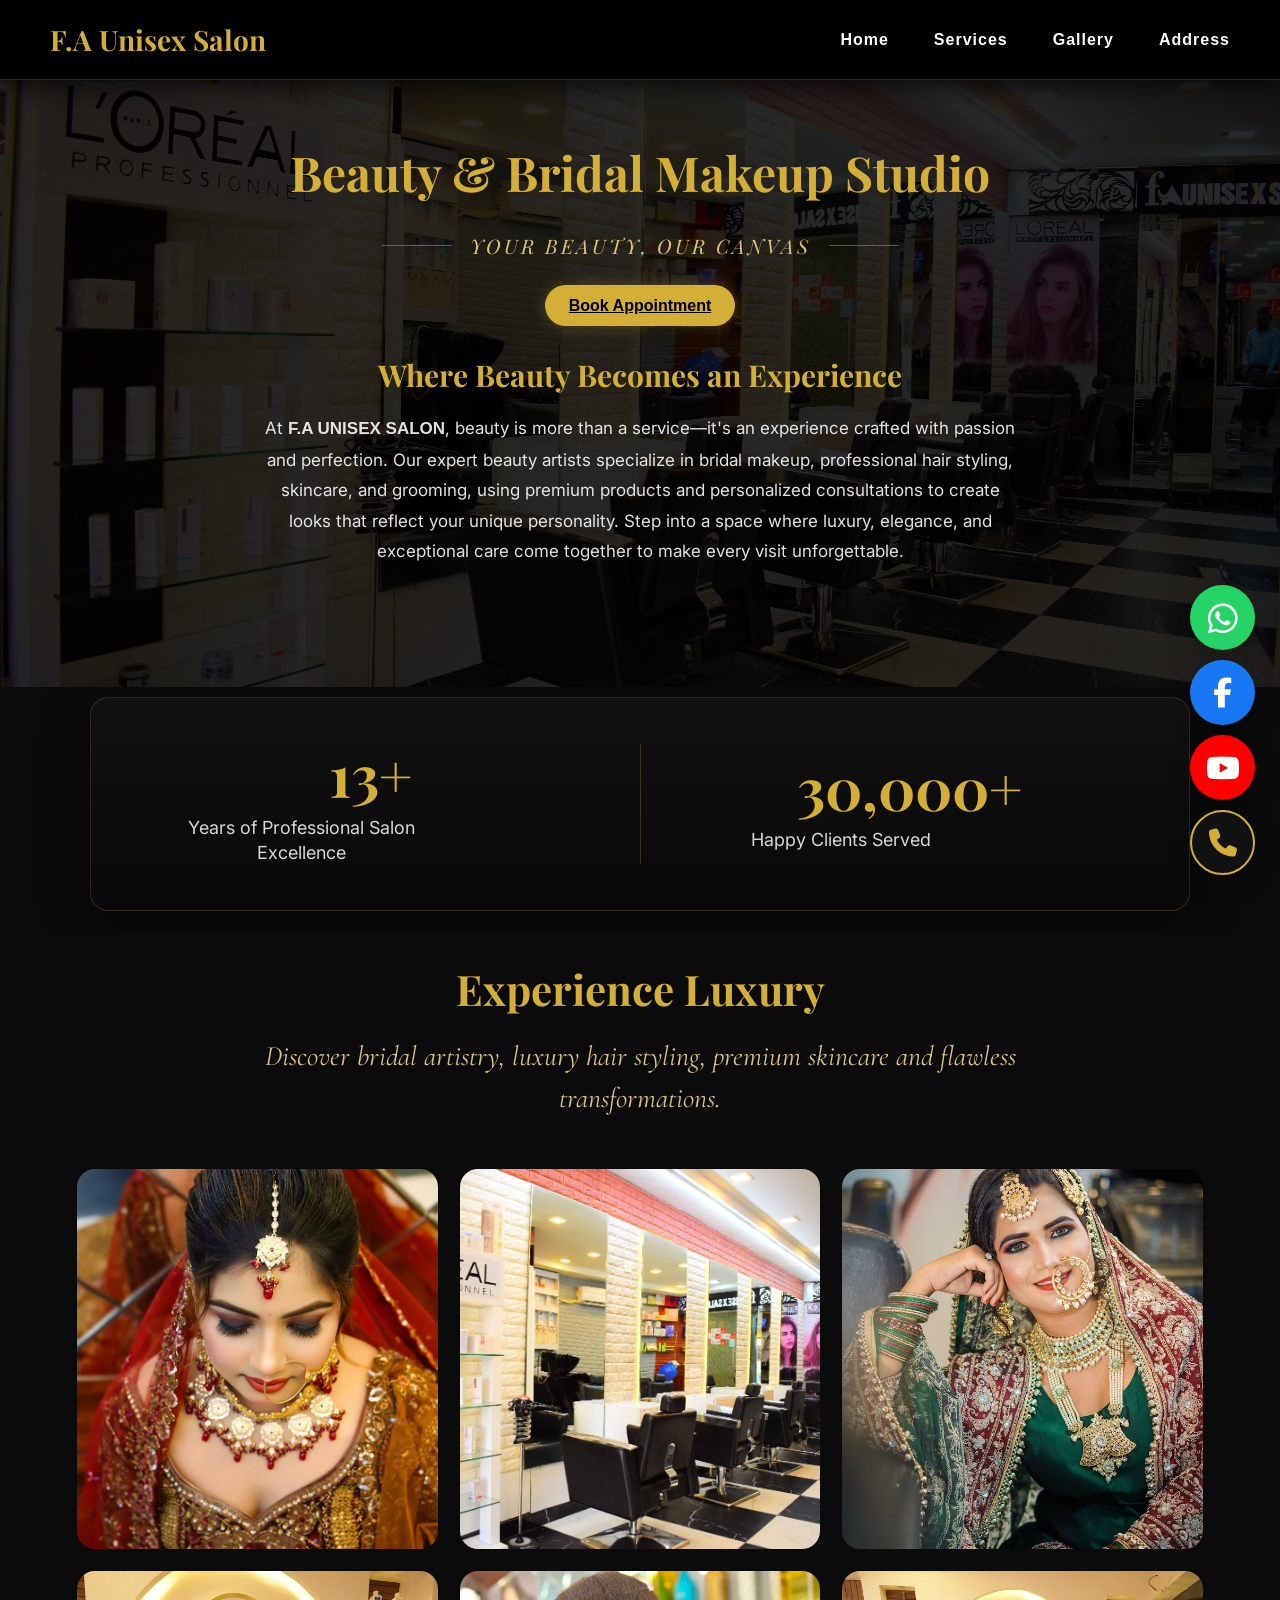
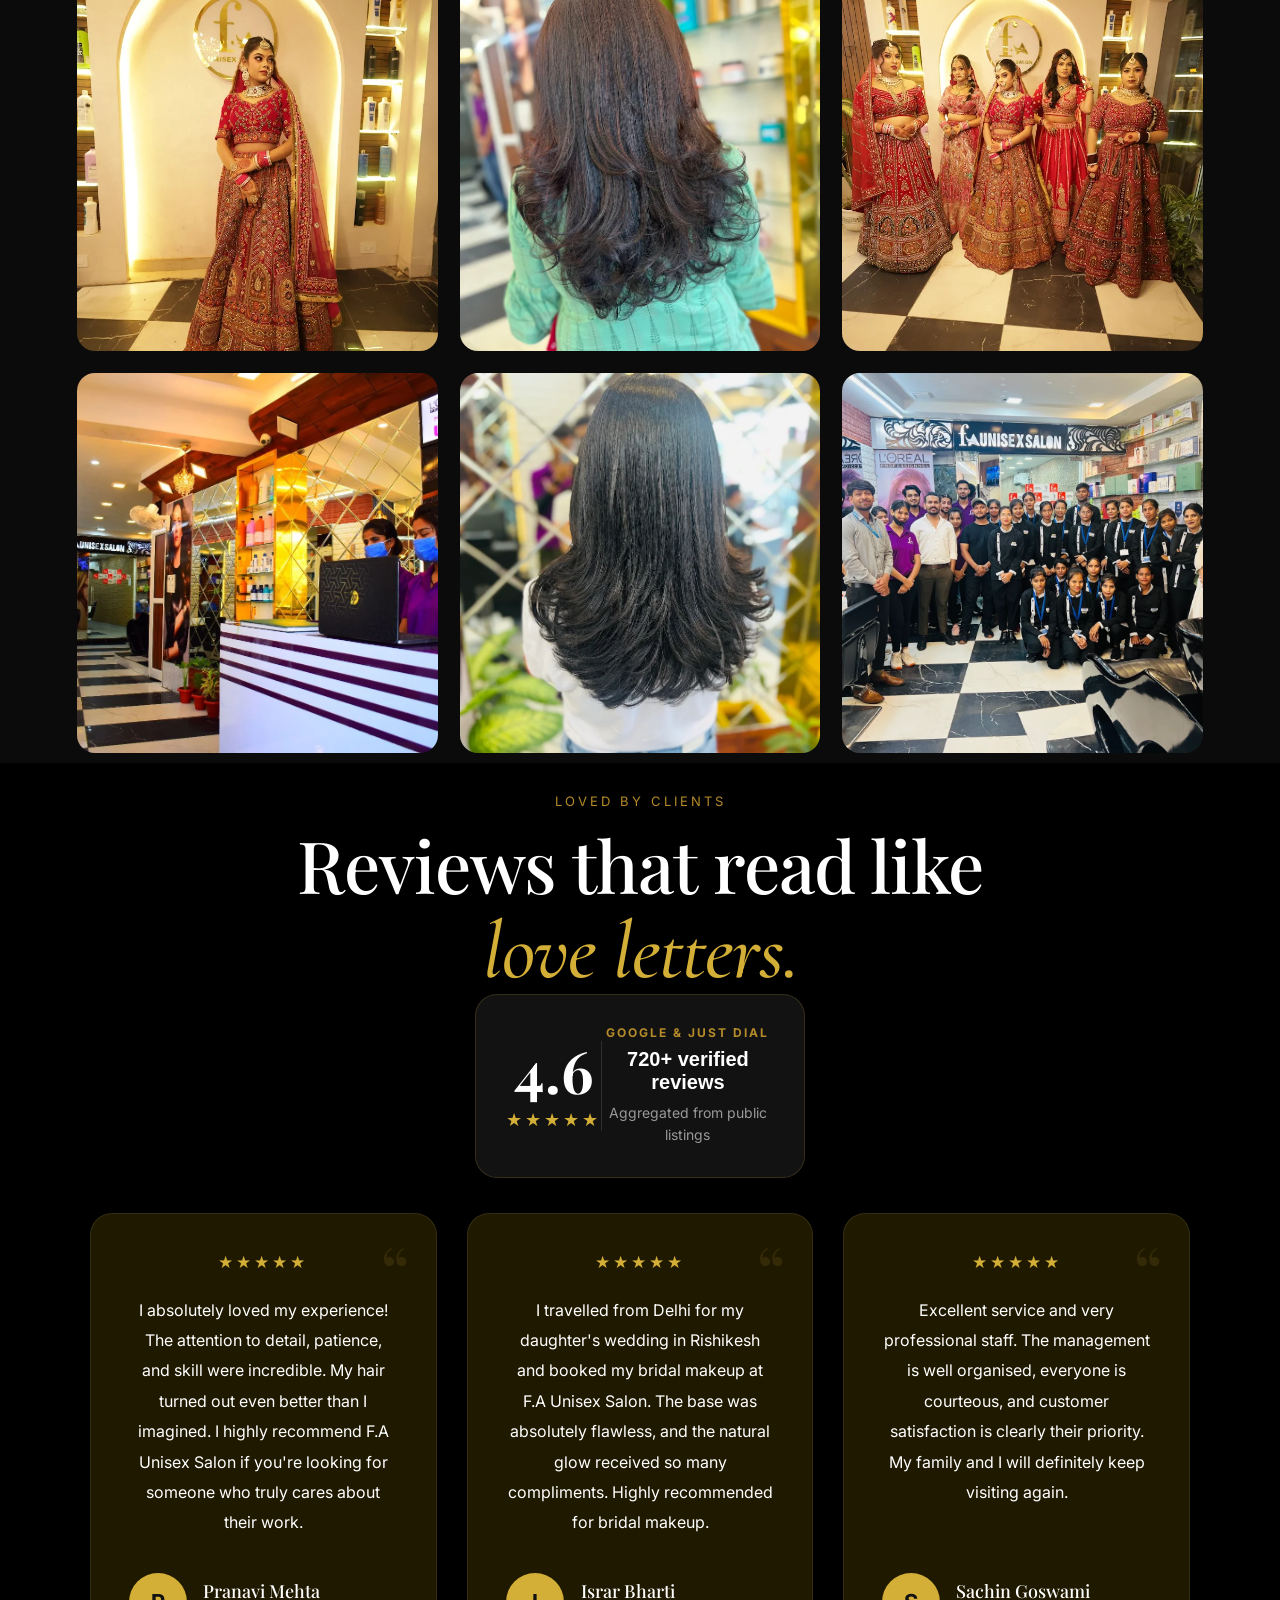
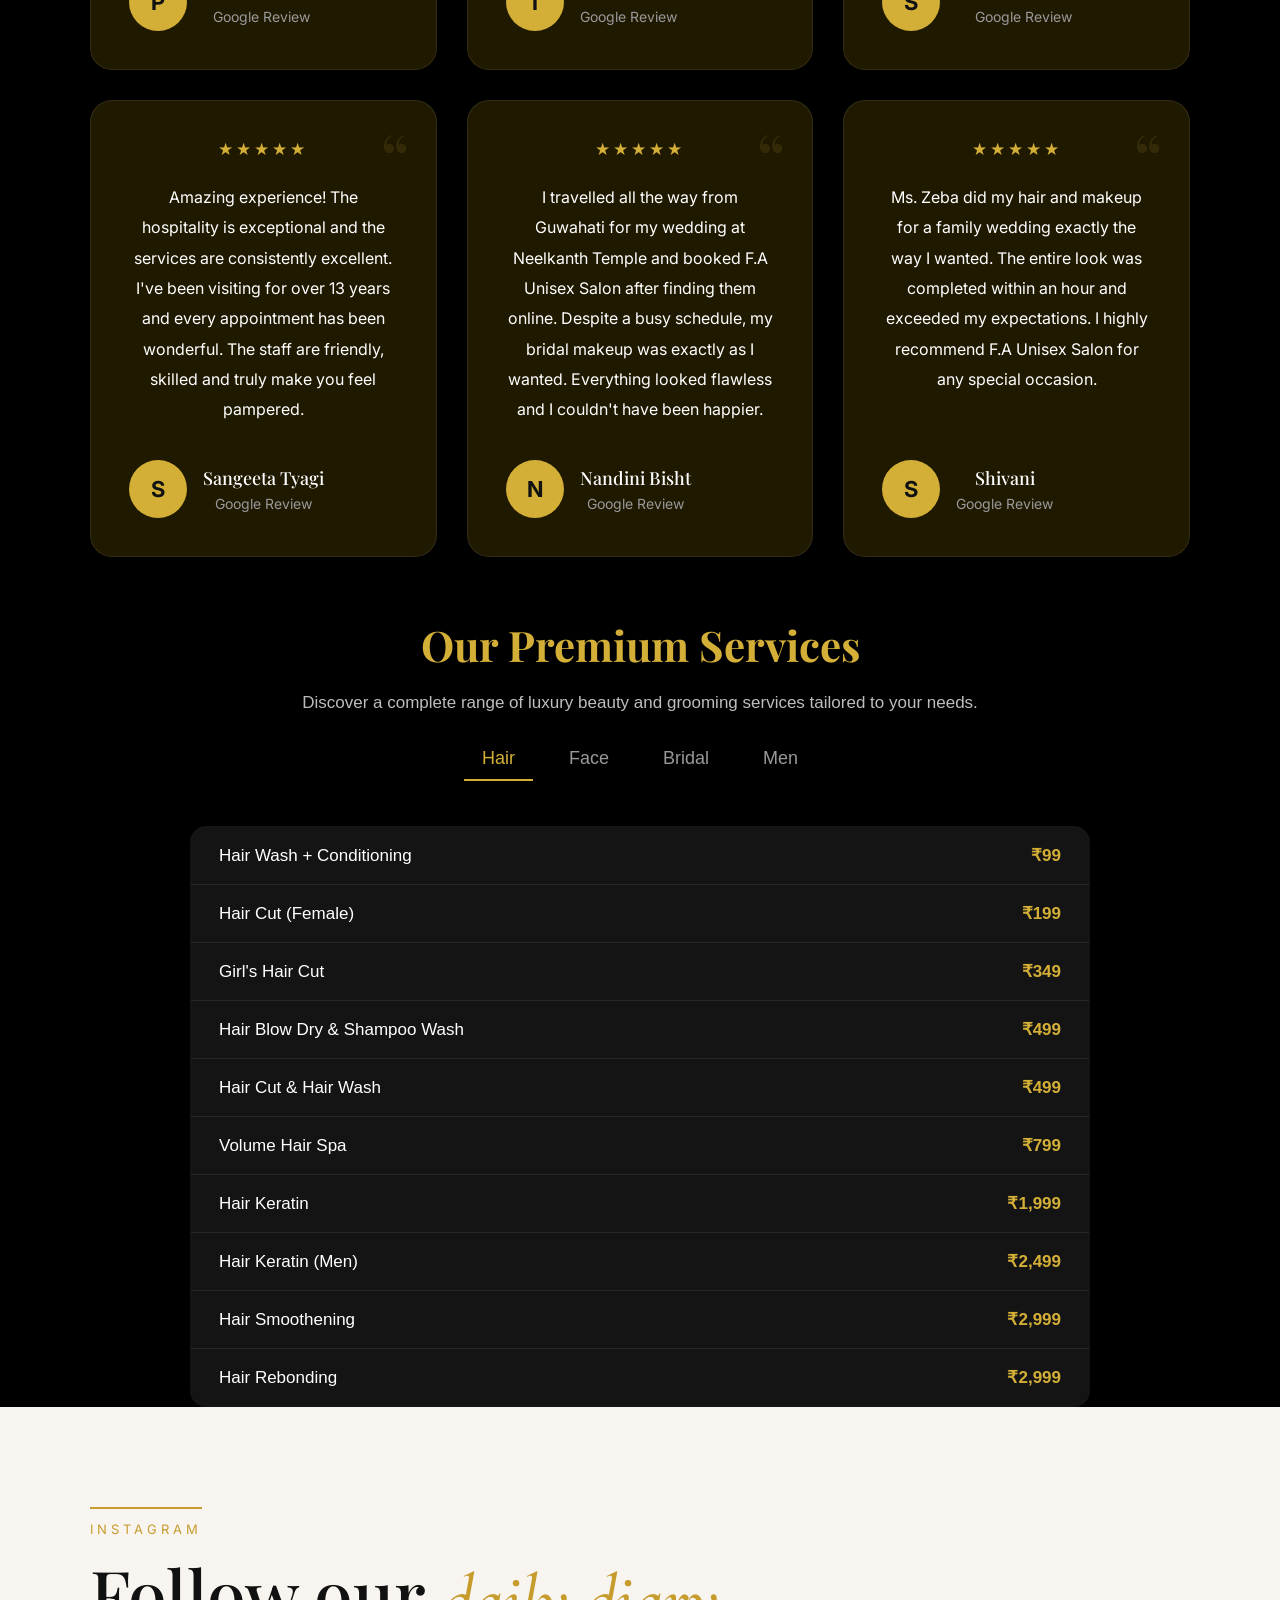
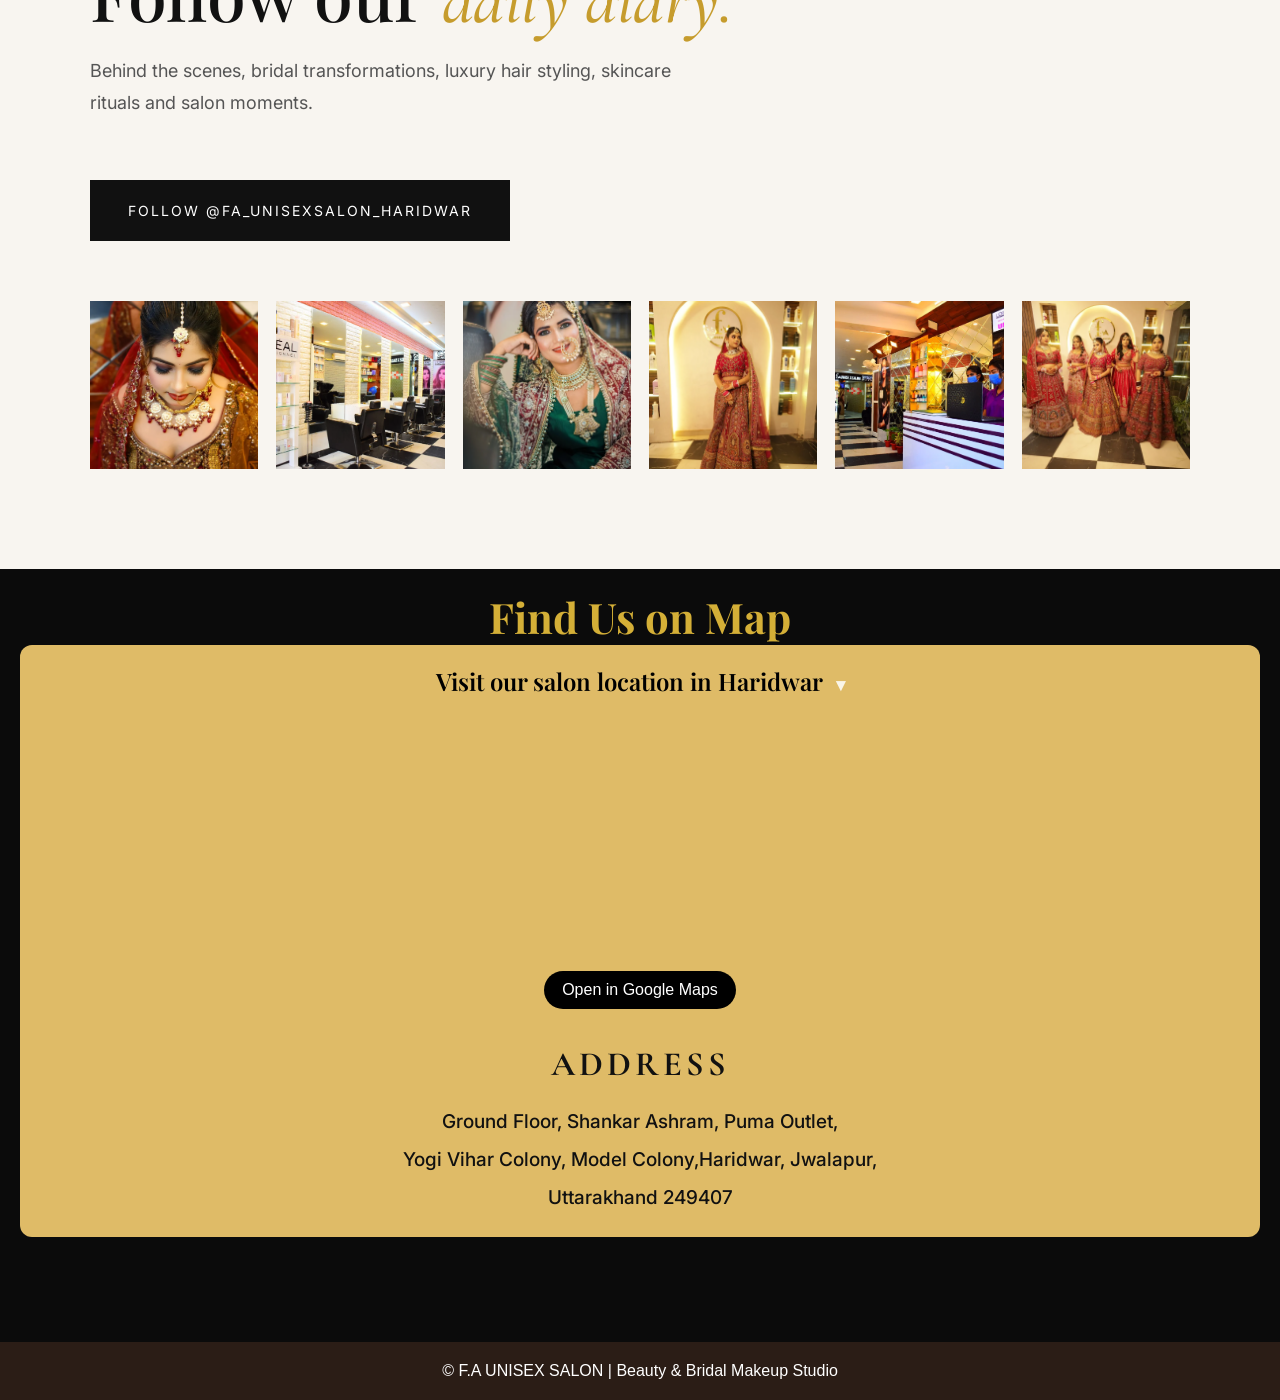
==== commit c3040240: "Updated salon website" ====
--- a/index.html
+++ b/index.html
@@ -45,17 +45,30 @@
 }
 .hero-cinematic{
     margin-top:0;
-    height:90vh;
+    min-height:auto;
+    height:auto;
     display:flex;
     align-items:center;
     justify-content:center;
     text-align:center;
     position:relative;
+    overflow:hidden;
+    padding:100px 20px 50px;
 
     background:
         linear-gradient(rgba(0,0,0,.55), rgba(0,0,0,.55)),
         url("images-/unnamed.webp") 70% center/cover no-repeat;
 }
+
+.overlay{
+    z-index:1;
+}
+
+.hero-content{
+    position:relative;
+    z-index:2;
+}
+
 /* dark cinematic overlay */
 .overlay{
   position:absolute;
@@ -63,6 +76,11 @@
   width:100%;
   height:100%;
   background:rgba(0,0,0,0.65);
+}
+
+.hero-content{
+    position:relative;
+    z-index:2;
 }
 
 /* text layer */
@@ -78,9 +96,11 @@
 }
 
 .hero-content h1 {
-  font-size: 48px;
-  color: #D4AF37;
-  margin-bottom: 20px; /* some space below the heading */
+    font-size:48px;
+    color:#D4AF37;
+    margin-bottom:20px;
+    position:relative;
+    z-index:3;
 }
 
 .hero-content p {
@@ -91,7 +111,7 @@
 }
 
 .btn {
-  margin-bottom: 40px; /* space after the button so the next section doesn’t overlap */
+  margin-bottom: 10px; /* space after the button so the next section doesn’t overlap */
 }
 
 /* animation */
@@ -210,7 +230,11 @@
 /* SECTIONS */
 section{padding:60px 20px;}
 .title{text-align:center;margin-bottom:25px;}
-.title h3{color:var(--primary);font-size:24px;}
+.title h3{
+    color:#D4AF37;
+    font-size:42px;
+    font-family:'Playfair Display', serif;
+}
 
 /* SERVICES */
 .grid{
@@ -278,13 +302,13 @@
 ================================ */
 
 .services-section{
-    padding:90px 8%;
+    padding:60px 8% 30px;
     background:#0B0B0B;
 }
 
 .services-title{
     text-align:center;
-    margin-bottom:50px;
+    margin-bottom:20px;
 }
 
 .services-title h2{
@@ -422,7 +446,7 @@
 
 .stats-section{
     max-width:1100px;
-    margin:70px auto;
+    margin:10px auto;
     padding:45px 60px;
     display:flex;
     justify-content:center;
@@ -443,13 +467,14 @@
     font-family:'Playfair Display',serif;
     font-size:58px;
     color:#D4AF37;
-    margin-bottom:12px;
+    margin-bottom:2px;
+    line-height:1;
 }
 
 .stat-card p{
     color:#d7d7d7;
     font-size:18px;
-    line-height:1.8;
+    line-height:1.2;
     max-width:300px;
     margin:auto;
     font-family:'Inter',sans-serif;
@@ -484,13 +509,13 @@
 /*================ PREMIUM SERVICES ================*/
 
 .services-section{
-    padding:60px 20px 90px;
+    padding:60px 20px 30px;
     background:#0B0B0B;
 }
 
 .services-title{
     text-align:center;
-    margin-bottom:45px;
+    margin-bottom:20px;
 }
 
 .services-title h2{
@@ -505,14 +530,6 @@
     margin:auto;
     line-height:1.8;
     font-size:17px;
-}
-
-.service-tabs{
-    display:flex;
-    justify-content:center;
-    gap:35px;
-    margin-bottom:45px;
-    flex-wrap:wrap;
 }
 
 .tab-btn{
@@ -695,7 +712,7 @@
 ==================================================*/
 
 .reviews-section{
-    padding:70px 7% 100px;
+    padding:10px 7% 0px;
     background:#0B0B0B;
 }
 
@@ -1064,15 +1081,37 @@
 }
 
 .reviews-grid{
-
-grid-template-columns:1fr;
-
+    grid-template-columns:1fr;
 }
 
 .review-card{
 
 min-height:auto;
 
+}
+
+/* HERO MOBILE FIX */
+
+.hero-content{
+    position:relative;
+    z-index:2;
+}
+
+.hero-content h1{
+    display:block;
+    visibility:visible;
+    opacity:1;
+    color:#fff;
+    font-size:34px;
+    line-height:1.2;
+    padding:0 20px;
+    text-align:center;
+}
+
+.gallery-grid .gallery-item:last-child{
+    grid-column:1 / -1;
+    justify-self:center;
+    width:50%;
 }
 
 }
@@ -1506,8 +1545,9 @@
 /* Hero */
 
 .hero-cinematic{
-    min-height:100vh;
-    padding:120px 20px 60px;
+    min-height:90px;
+    height:auto;
+    padding:120px 20px 40px;
     background-position:center;
 }
 
@@ -1518,8 +1558,14 @@
 }
 
 .hero-content h1{
+    display:block;
+    visibility:visible;
+    opacity:1;
+    color:#fff;
     font-size:34px;
     line-height:1.2;
+    padding:0 20px;
+    text-align:center;
 }
 
 .hero-content h2{
@@ -1651,6 +1697,130 @@
     line-height:2;
     color:#111;
     margin:0;
+}
+
+@media (max-width:768px){
+
+    nav{
+        height:auto;
+        padding:15px 20px;
+        flex-direction:column;
+        gap:15px;
+    }
+
+    nav h1{
+        font-size:22px;
+        text-align:center;
+    }
+
+    nav ul{
+        width:100%;
+        justify-content:center;
+        flex-wrap:wrap;
+        gap:18px;
+    }
+
+    nav ul li a{
+        font-size:15px;
+    }
+
+}
+
+.stat-card h2{
+    margin:0 !important;
+    line-height:1 !important;
+}
+
+.stats-section .stat-card h2{
+    margin:0 0 8px !important;
+    padding:0 !important;
+    line-height:1.1 !important;
+}
+
+.stats-section .stat-card p{
+    margin:0 !important;
+    padding:0 !important;
+    line-height:1.4 !important;
+}
+
+/* Reduce space between Stats and Gallery */
+
+.stats-section{
+    margin-bottom:20px !important;
+}
+
+.gallery-section{
+    padding-top:30px !important;
+}
+
+/* Reduce gap between Gallery and Loved by Clients */
+
+.gallery-section {
+    padding-bottom: 10px;
+}
+
+.testimonials-section {
+    padding-top: 10px;
+}
+
+/* Reduce gap between Premium Services and Google Review */
+
+
+
+.reviews-section {
+    padding-top: 10px;
+}
+
+.services-section {
+    background:rgb(0, 0, 0) !important;
+}
+
+.reviews-section {
+    background:rgb(0, 0, 0) !important;
+}
+
+.services-section {
+    min-height: auto !important;
+    padding-bottom: 0 !important;
+}
+
+.reviews-section {
+    margin-top: 0 !important;
+    padding-top: 0 !important;
+}
+
+@media (max-width: 768px){
+
+    .reviews-section{
+        padding-top: 30px !important;
+    }
+
+}
+
+@media (min-width: 769px){
+
+    .reviews-section{
+        padding-top:30px !important;
+    }
+
+}
+
+@media (max-width:768px){
+
+    .review-card:nth-child(n+4){
+        display:none;
+    }
+
+}
+
+#address{
+    padding-top:20px !important;
+}
+
+@media(max-width:768px){
+    .title h3{
+        font-size:32px !important;
+    }
 }
 
 </style>
